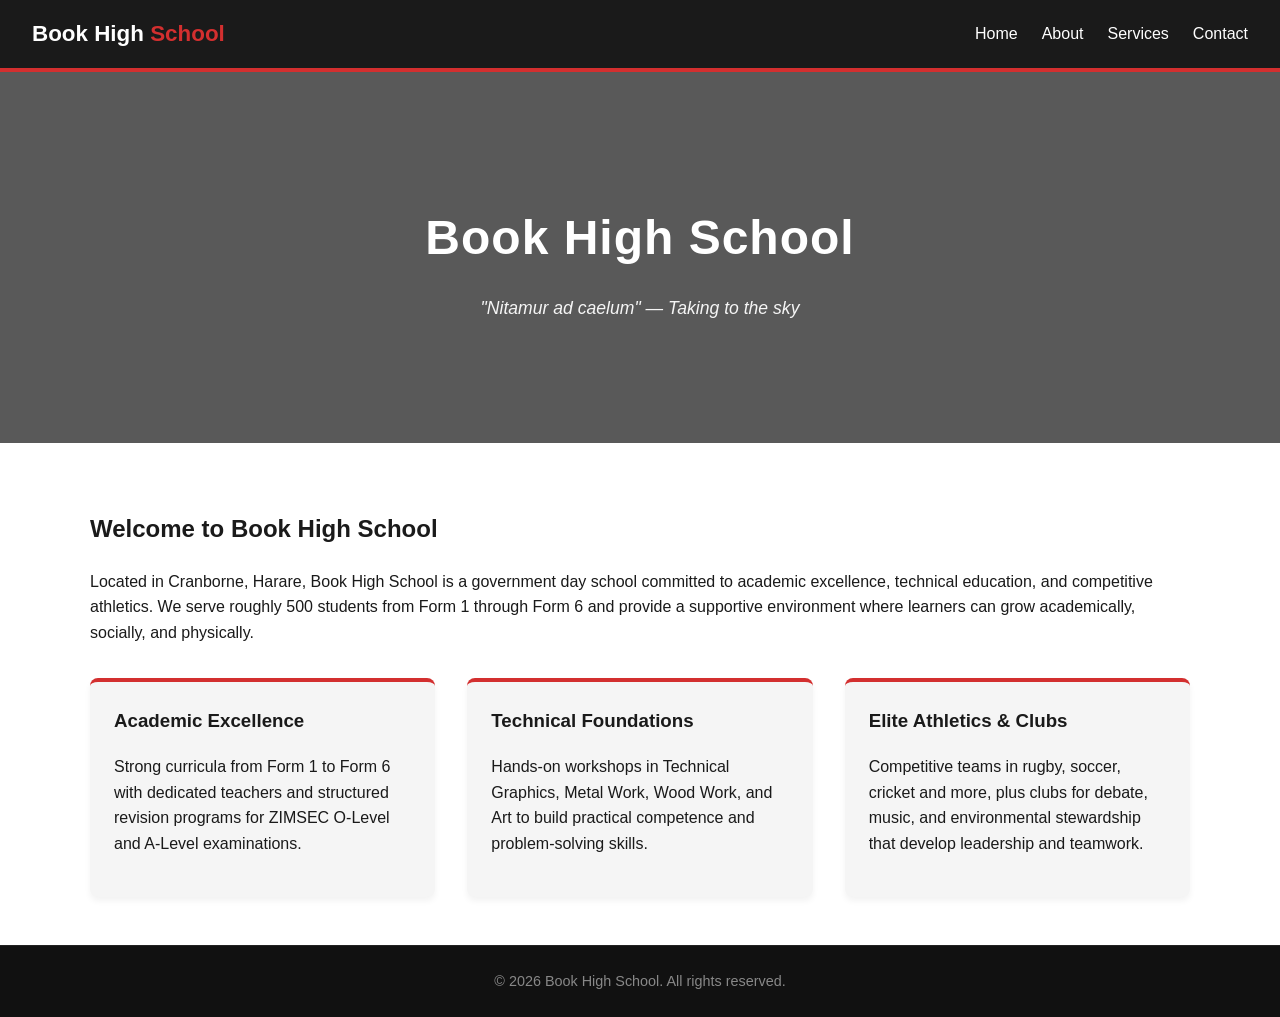
==== index.html @ d077cf70 "Fix the home page so the site renders correctly and the broken image/background issue is resolved" ====
<!DOCTYPE html>
<html lang="en">
<head>
    <meta charset="UTF-8">
    <meta name="viewport" content="width=device-width, initial-scale=1.0">
    <title>Book High School | Home</title>
    <style>
        /* Color Palette & Base Styles */
        :root {
            --red: #D32F2F;
            --black: #1A1A1A;
            --white: #FFFFFF;
            --light-gray: #F5F5F5;
        }

        body {
            font-family: 'Segoe UI', Tahoma, Geneva, Verdana, sans-serif;
            margin: 0;
            padding: 0;
            color: var(--black);
            background-color: var(--white);
            line-height: 1.6;
        }

        /* Navigation Bar */
        nav {
            background-color: var(--black);
            padding: 1rem 2rem;
            display: flex;
            justify-content: space-between;
            align-items: center;
            position: sticky;
            top: 0;
            z-index: 1000;
            border-bottom: 4px solid var(--red);
        }

        nav .logo {
            color: var(--white);
            font-size: 1.4rem;
            font-weight: bold;
        }

        nav .logo span {
            color: var(--red);
        }

        nav ul {
            list-style: none;
            margin: 0;
            padding: 0;
            display: flex;
            gap: 1.5rem;
        }

        nav ul li a {
            color: var(--white);
            text-decoration: none;
            font-weight: 500;
            transition: color 0.3s;
        }

        nav ul li a:hover {
            color: var(--red);
        }

        /* Hero / Welcome Banner */
        .hero {
            background: linear-gradient(rgba(0,0,0,0.65), rgba(0,0,0,0.65)), url('https://images.unsplash.com/photo-1524504388940-b1c1722653e1?auto=format&fit=crop&w=1800&q=80') no-repeat center center / cover;
            color: var(--white);
            text-align: center;
            padding: 6rem 2rem;
        }

        .hero h1 {
            font-size: 3rem;
            margin-bottom: 0.5rem;
            letter-spacing: 1px;
        }

        .hero .motto {
            font-style: italic;
            font-size: 1.1rem;
            color: var(--light-gray);
            margin-bottom: 1.5rem;
        }

        /* Main Section Container */
        .container {
            max-width: 1100px;
            margin: 0 auto;
            padding: 3rem 2rem;
        }

        /* Grid Layout for Quick Facts */
        .features-grid {
            display: grid;
            grid-template-columns: repeat(auto-fit, minmax(250px, 1fr));
            gap: 2rem;
            margin-top: 2rem;
        }

        .feature-card {
            background-color: var(--light-gray);
            padding: 1.5rem;
            border-radius: 8px;
            border-top: 4px solid var(--red);
            box-shadow: 0 4px 6px rgba(0,0,0,0.05);
        }

        .feature-card h3 {
            margin-top: 0;
            color: var(--black);
        }

        /* Responsive tweaks */
        @media (max-width: 600px) {
            .hero h1 { font-size: 2rem; }
            .hero { padding: 4rem 1rem; }
            nav { padding: 0.75rem 1rem; }
            nav ul { gap: 1rem; }
        }

        /* Footer */
        footer {
            text-align: center;
            background-color: #111;
            color: #888;
            padding: 1.5rem;
            font-size: 0.9rem;
            border-top: 1px solid #222;
        }
    </style>
</head>
<body>

    <!-- Navigation -->
    <nav aria-label="Main navigation">
        <div class="logo">Book High <span>School</span></div>
        <ul>
            <li><a href="index.html">Home</a></li>
            <li><a href="about.html">About</a></li>
            <li><a href="services.html">Services</a></li>
            <li><a href="contact.html">Contact</a></li>
        </ul>
    </nav>

    <!-- HOME SECTION CONTENT -->
    <main id="home">
        <header class="hero">
            <h1>Book High School</h1>
            <p class="motto">"Nitamur ad caelum" — Taking to the sky</p>
        </header>

        <section class="container" aria-labelledby="welcome-heading">
            <h2 id="welcome-heading">Welcome to Book High School</h2>
            <p>Located in Cranborne, Harare, Book High School is a government day school committed to academic excellence, technical education, and competitive athletics. We serve roughly 500 students from Form 1 through Form 6 and provide a supportive environment where learners can grow academically, socially, and physically.</p>

            <div class="features-grid" role="list">
                <article class="feature-card" role="listitem">
                    <h3>Academic Excellence</h3>
                    <p>Strong curricula from Form 1 to Form 6 with dedicated teachers and structured revision programs for ZIMSEC O-Level and A-Level examinations.</p>
                </article>

                <article class="feature-card" role="listitem">
                    <h3>Technical Foundations</h3>
                    <p>Hands-on workshops in Technical Graphics, Metal Work, Wood Work, and Art to build practical competence and problem-solving skills.</p>
                </article>

                <article class="feature-card" role="listitem">
                    <h3>Elite Athletics & Clubs</h3>
                    <p>Competitive teams in rugby, soccer, cricket and more, plus clubs for debate, music, and environmental stewardship that develop leadership and teamwork.</p>
                </article>
            </div>
        </section>
    </main>

    <footer>
        &copy; 2026 Book High School. All rights reserved.
    </footer>

</body>
</html>
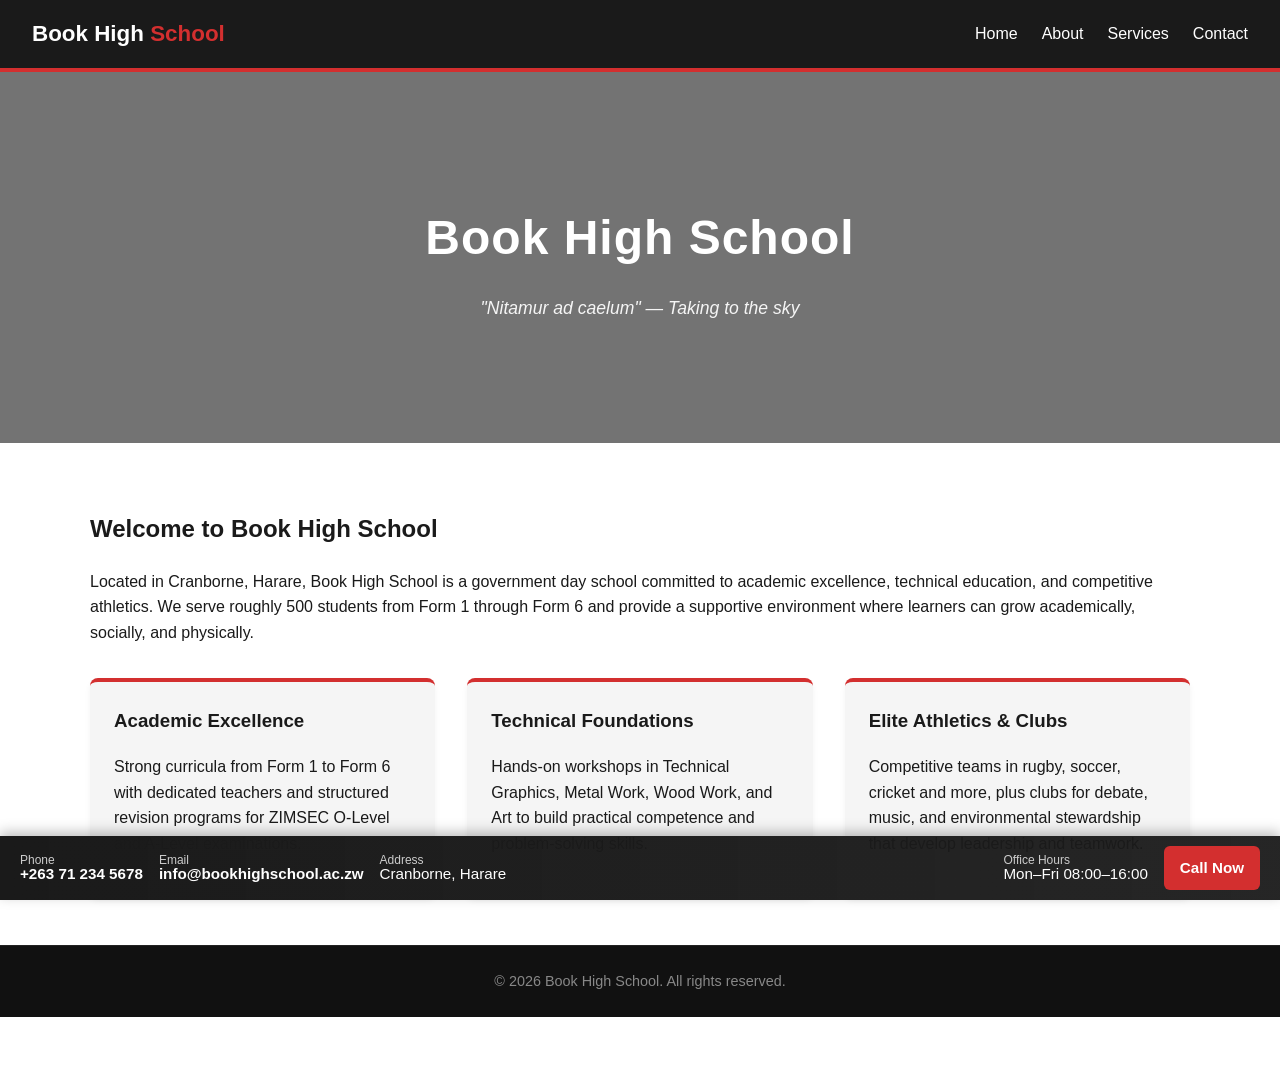
==== commit 6401c7ad: "Add fixed quick-contact bar (phone/email/address), change hero to a school-related image (local-firs" ====
--- a/index.html
+++ b/index.html
@@ -11,12 +11,13 @@
             --black: #1A1A1A;
             --white: #FFFFFF;
             --light-gray: #F5F5F5;
+            --contact-height: 64px;
         }
 
         body {
             font-family: 'Segoe UI', Tahoma, Geneva, Verdana, sans-serif;
             margin: 0;
-            padding: 0;
+            padding: 0 0 var(--contact-height); /* leave space for fixed contact bar */
             color: var(--black);
             background-color: var(--white);
             line-height: 1.6;
@@ -66,7 +67,10 @@
 
         /* Hero / Welcome Banner */
         .hero {
-            background: linear-gradient(rgba(0,0,0,0.65), rgba(0,0,0,0.65)), url('https://images.unsplash.com/photo-1524504388940-b1c1722653e1?auto=format&fit=crop&w=1800&q=80') no-repeat center center / cover;
+            /* Prefer a local school-related image at assets/hero-school.jpg (for offline use). If not present, a high-school-related Unsplash image is used. */
+            background: linear-gradient(rgba(0,0,0,0.55), rgba(0,0,0,0.55)), url('assets/hero-school.jpg') no-repeat center center / cover;
+            /* fallback: neutral high-school image from Unsplash */
+            background-image: linear-gradient(rgba(0,0,0,0.55), rgba(0,0,0,0.55)), url('https://images.unsplash.com/photo-1621312449992-7d6f6ca4b2b7?auto=format&fit=crop&w=1800&q=80');
             color: var(--white);
             text-align: center;
             padding: 6rem 2rem;
@@ -113,12 +117,73 @@
             color: var(--black);
         }
 
+        /* Contact Bar (quick info visible on every page) */
+        .contact-bar {
+            position: fixed;
+            left: 0;
+            right: 0;
+            bottom: 0;
+            height: var(--contact-height);
+            background: linear-gradient(90deg, var(--black), rgba(26,26,26,0.95));
+            color: var(--white);
+            display: flex;
+            align-items: center;
+            justify-content: space-between;
+            gap: 1rem;
+            padding: 0 1.25rem;
+            z-index: 1100;
+            box-shadow: 0 -4px 12px rgba(0,0,0,0.25);
+            font-size: 0.95rem;
+        }
+
+        .contact-left, .contact-right {
+            display: flex;
+            align-items: center;
+            gap: 1rem;
+        }
+
+        .contact-item {
+            display: flex;
+            flex-direction: column;
+            line-height: 1;
+        }
+
+        .contact-item .label {
+            font-size: 0.75rem;
+            color: #cccccc;
+        }
+
+        .contact-item a {
+            color: var(--white);
+            text-decoration: none;
+            font-weight: 600;
+        }
+
+        .contact-cta {
+            background: var(--red);
+            color: var(--white);
+            border: none;
+            padding: 0.6rem 1rem;
+            border-radius: 6px;
+            font-weight: 700;
+            cursor: pointer;
+            text-decoration: none;
+            display: inline-block;
+        }
+
         /* Responsive tweaks */
-        @media (max-width: 600px) {
-            .hero h1 { font-size: 2rem; }
-            .hero { padding: 4rem 1rem; }
+        @media (max-width: 800px) {
+            .hero h1 { font-size: 2.2rem; }
+            .hero { padding: 5rem 1.25rem; }
             nav { padding: 0.75rem 1rem; }
             nav ul { gap: 1rem; }
+            .contact-bar { padding: 0 0.75rem; font-size: 0.9rem; }
+        }
+
+        @media (max-width: 480px) {
+            .contact-bar { height: auto; flex-direction: column; align-items: stretch; padding: 0.5rem; gap: 0.5rem; }
+            .contact-left, .contact-right { width: 100%; justify-content: space-between; }
+            body { padding-bottom: calc(var(--contact-height) + 20px); }
         }
 
         /* Footer */
@@ -147,7 +212,7 @@
 
     <!-- HOME SECTION CONTENT -->
     <main id="home">
-        <header class="hero">
+        <header class="hero" role="banner" aria-label="School hero">
             <h1>Book High School</h1>
             <p class="motto">"Nitamur ad caelum" — Taking to the sky</p>
         </header>
@@ -179,5 +244,35 @@
         &copy; 2026 Book High School. All rights reserved.
     </footer>
 
+    <!-- Quick contact bar visible on every page -->
+    <div class="contact-bar" role="contentinfo" aria-label="Quick contact information">
+        <div class="contact-left">
+            <div class="contact-item">
+                <span class="label">Phone</span>
+                <!-- Replace the numbers below with your real contact numbers -->
+                <a href="tel:+263712345678">+263 71 234 5678</a>
+            </div>
+
+            <div class="contact-item">
+                <span class="label">Email</span>
+                <a href="mailto:info@bookhighschool.ac.zw">info@bookhighschool.ac.zw</a>
+            </div>
+
+            <div class="contact-item">
+                <span class="label">Address</span>
+                <span>Cranborne, Harare</span>
+            </div>
+        </div>
+
+        <div class="contact-right">
+            <div class="contact-item">
+                <span class="label">Office Hours</span>
+                <span>Mon–Fri 08:00–16:00</span>
+            </div>
+
+            <a class="contact-cta" href="tel:+263712345678">Call Now</a>
+        </div>
+    </div>
+
 </body>
 </html>
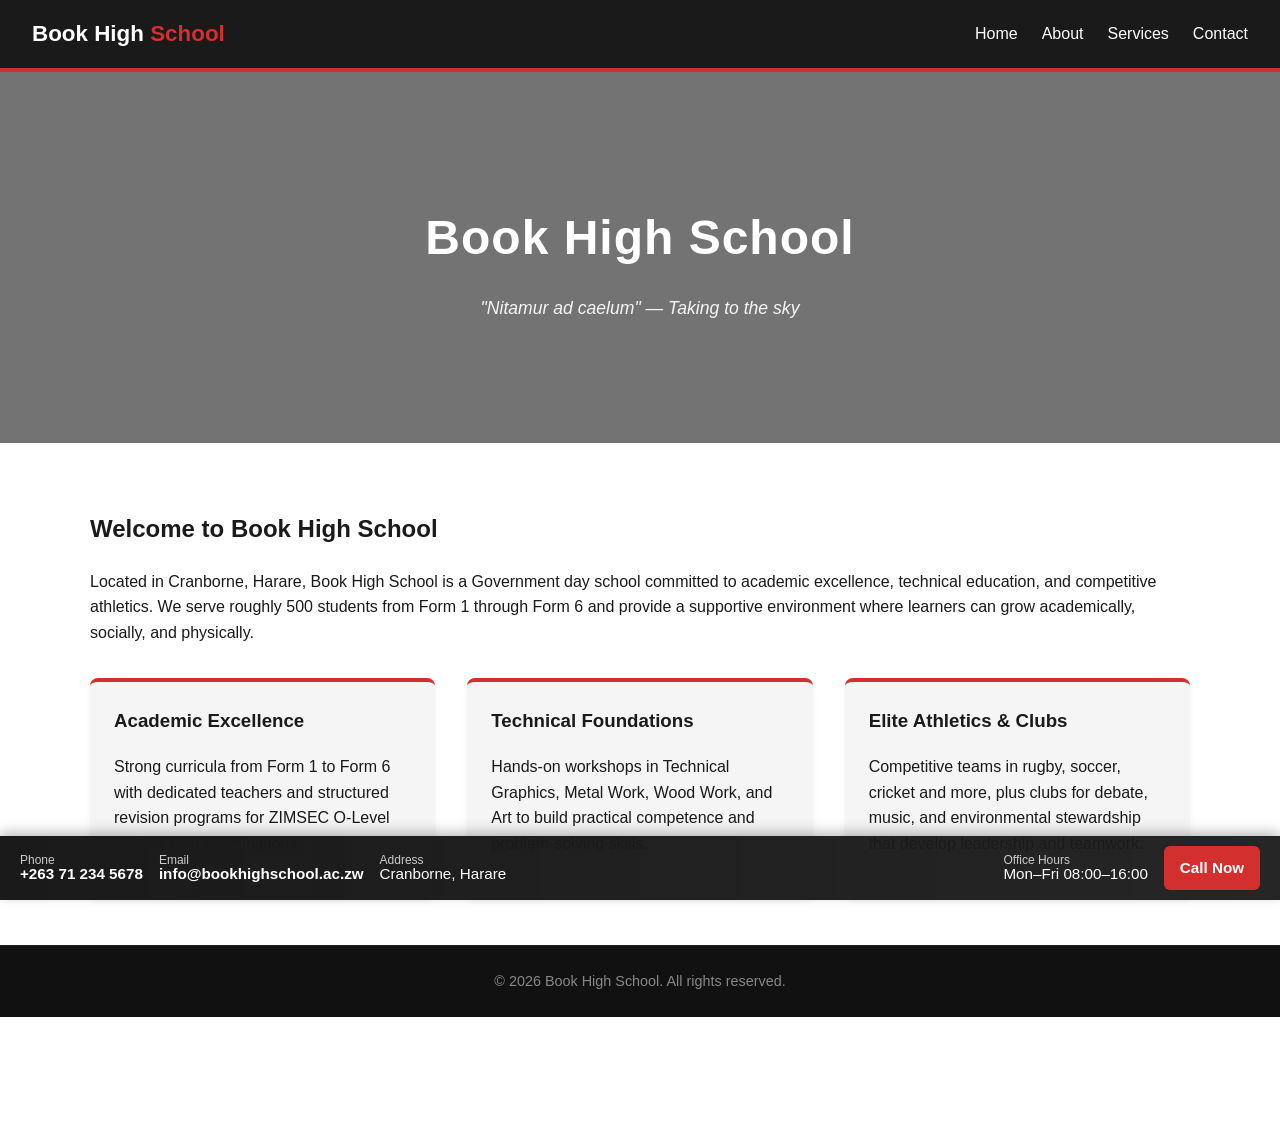
==== commit 0492d9d7: "Use shared css/styles.css and normalize About link casing; add quick contact bar to index" ====
--- a/index.html
+++ b/index.html
@@ -4,198 +4,7 @@
     <meta charset="UTF-8">
     <meta name="viewport" content="width=device-width, initial-scale=1.0">
     <title>Book High School | Home</title>
-    <style>
-        /* Color Palette & Base Styles */
-        :root {
-            --red: #D32F2F;
-            --black: #1A1A1A;
-            --white: #FFFFFF;
-            --light-gray: #F5F5F5;
-            --contact-height: 64px;
-        }
-
-        body {
-            font-family: 'Segoe UI', Tahoma, Geneva, Verdana, sans-serif;
-            margin: 0;
-            padding: 0 0 var(--contact-height); /* leave space for fixed contact bar */
-            color: var(--black);
-            background-color: var(--white);
-            line-height: 1.6;
-        }
-
-        /* Navigation Bar */
-        nav {
-            background-color: var(--black);
-            padding: 1rem 2rem;
-            display: flex;
-            justify-content: space-between;
-            align-items: center;
-            position: sticky;
-            top: 0;
-            z-index: 1000;
-            border-bottom: 4px solid var(--red);
-        }
-
-        nav .logo {
-            color: var(--white);
-            font-size: 1.4rem;
-            font-weight: bold;
-        }
-
-        nav .logo span {
-            color: var(--red);
-        }
-
-        nav ul {
-            list-style: none;
-            margin: 0;
-            padding: 0;
-            display: flex;
-            gap: 1.5rem;
-        }
-
-        nav ul li a {
-            color: var(--white);
-            text-decoration: none;
-            font-weight: 500;
-            transition: color 0.3s;
-        }
-
-        nav ul li a:hover {
-            color: var(--red);
-        }
-
-        /* Hero / Welcome Banner */
-        .hero {
-            /* Prefer a local school-related image at assets/hero-school.jpg (for offline use). If not present, a high-school-related Unsplash image is used. */
-            background: linear-gradient(rgba(0,0,0,0.55), rgba(0,0,0,0.55)), url('assets/hero-school.jpg') no-repeat center center / cover;
-            /* fallback: neutral high-school image from Unsplash */
-            background-image: linear-gradient(rgba(0,0,0,0.55), rgba(0,0,0,0.55)), url('https://images.unsplash.com/photo-1621312449992-7d6f6ca4b2b7?auto=format&fit=crop&w=1800&q=80');
-            color: var(--white);
-            text-align: center;
-            padding: 6rem 2rem;
-        }
-
-        .hero h1 {
-            font-size: 3rem;
-            margin-bottom: 0.5rem;
-            letter-spacing: 1px;
-        }
-
-        .hero .motto {
-            font-style: italic;
-            font-size: 1.1rem;
-            color: var(--light-gray);
-            margin-bottom: 1.5rem;
-        }
-
-        /* Main Section Container */
-        .container {
-            max-width: 1100px;
-            margin: 0 auto;
-            padding: 3rem 2rem;
-        }
-
-        /* Grid Layout for Quick Facts */
-        .features-grid {
-            display: grid;
-            grid-template-columns: repeat(auto-fit, minmax(250px, 1fr));
-            gap: 2rem;
-            margin-top: 2rem;
-        }
-
-        .feature-card {
-            background-color: var(--light-gray);
-            padding: 1.5rem;
-            border-radius: 8px;
-            border-top: 4px solid var(--red);
-            box-shadow: 0 4px 6px rgba(0,0,0,0.05);
-        }
-
-        .feature-card h3 {
-            margin-top: 0;
-            color: var(--black);
-        }
-
-        /* Contact Bar (quick info visible on every page) */
-        .contact-bar {
-            position: fixed;
-            left: 0;
-            right: 0;
-            bottom: 0;
-            height: var(--contact-height);
-            background: linear-gradient(90deg, var(--black), rgba(26,26,26,0.95));
-            color: var(--white);
-            display: flex;
-            align-items: center;
-            justify-content: space-between;
-            gap: 1rem;
-            padding: 0 1.25rem;
-            z-index: 1100;
-            box-shadow: 0 -4px 12px rgba(0,0,0,0.25);
-            font-size: 0.95rem;
-        }
-
-        .contact-left, .contact-right {
-            display: flex;
-            align-items: center;
-            gap: 1rem;
-        }
-
-        .contact-item {
-            display: flex;
-            flex-direction: column;
-            line-height: 1;
-        }
-
-        .contact-item .label {
-            font-size: 0.75rem;
-            color: #cccccc;
-        }
-
-        .contact-item a {
-            color: var(--white);
-            text-decoration: none;
-            font-weight: 600;
-        }
-
-        .contact-cta {
-            background: var(--red);
-            color: var(--white);
-            border: none;
-            padding: 0.6rem 1rem;
-            border-radius: 6px;
-            font-weight: 700;
-            cursor: pointer;
-            text-decoration: none;
-            display: inline-block;
-        }
-
-        /* Responsive tweaks */
-        @media (max-width: 800px) {
-            .hero h1 { font-size: 2.2rem; }
-            .hero { padding: 5rem 1.25rem; }
-            nav { padding: 0.75rem 1rem; }
-            nav ul { gap: 1rem; }
-            .contact-bar { padding: 0 0.75rem; font-size: 0.9rem; }
-        }
-
-        @media (max-width: 480px) {
-            .contact-bar { height: auto; flex-direction: column; align-items: stretch; padding: 0.5rem; gap: 0.5rem; }
-            .contact-left, .contact-right { width: 100%; justify-content: space-between; }
-            body { padding-bottom: calc(var(--contact-height) + 20px); }
-        }
-
-        /* Footer */
-        footer {
-            text-align: center;
-            background-color: #111;
-            color: #888;
-            padding: 1.5rem;
-            font-size: 0.9rem;
-            border-top: 1px solid #222;
-        }
-    </style>
+    <link rel="stylesheet" href="css/styles.css">
 </head>
 <body>
 
@@ -204,7 +13,7 @@
         <div class="logo">Book High <span>School</span></div>
         <ul>
             <li><a href="index.html">Home</a></li>
-            <li><a href="about.html">About</a></li>
+            <li><a href="About.html">About</a></li>
             <li><a href="services.html">Services</a></li>
             <li><a href="contact.html">Contact</a></li>
         </ul>
@@ -212,14 +21,14 @@
 
     <!-- HOME SECTION CONTENT -->
     <main id="home">
-        <header class="hero" role="banner" aria-label="School hero">
+        <header class="hero">
             <h1>Book High School</h1>
             <p class="motto">"Nitamur ad caelum" — Taking to the sky</p>
         </header>
 
         <section class="container" aria-labelledby="welcome-heading">
             <h2 id="welcome-heading">Welcome to Book High School</h2>
-            <p>Located in Cranborne, Harare, Book High School is a government day school committed to academic excellence, technical education, and competitive athletics. We serve roughly 500 students from Form 1 through Form 6 and provide a supportive environment where learners can grow academically, socially, and physically.</p>
+            <p>Located in Cranborne, Harare, Book High School is a Government day school committed to academic excellence, technical education, and competitive athletics. We serve roughly 500 students from Form 1 through Form 6 and provide a supportive environment where learners can grow academically, socially, and physically.</p>
 
             <div class="features-grid" role="list">
                 <article class="feature-card" role="listitem">
@@ -249,7 +58,6 @@
         <div class="contact-left">
             <div class="contact-item">
                 <span class="label">Phone</span>
-                <!-- Replace the numbers below with your real contact numbers -->
                 <a href="tel:+263712345678">+263 71 234 5678</a>
             </div>
 
--- a/css/styles.css
+++ b/css/styles.css
@@ -0,0 +1,115 @@
+/* Global design tokens */
+:root {
+  --red: #D32F2F;
+  --black: #1A1A1A;
+  --white: #FFFFFF;
+  --light-gray: #F5F5F5;
+  --contact-height: 64px;
+}
+
+/* Base */
+html, body {
+  margin: 0;
+  padding: 0 0 var(--contact-height);
+  font-family: 'Segoe UI', Tahoma, Geneva, Verdana, sans-serif;
+  color: var(--black);
+  background-color: var(--white);
+  line-height: 1.6;
+}
+
+/* Navigation */
+nav {
+  background-color: var(--black);
+  padding: 1rem 2rem;
+  display: flex;
+  justify-content: space-between;
+  align-items: center;
+  position: sticky;
+  top: 0;
+  z-index: 1000;
+  border-bottom: 4px solid var(--red);
+}
+nav .logo { color: var(--white); font-size: 1.4rem; font-weight: bold; }
+nav .logo span { color: var(--red); }
+nav ul { list-style: none; margin: 0; padding: 0; display: flex; gap: 1.5rem; }
+nav ul li a { color: var(--white); text-decoration: none; font-weight: 500; transition: color 0.3s; }
+nav ul li a:hover { color: var(--red); }
+
+/* Hero / Welcome Banner */
+/* Prefer a local image at assets/hero-school.svg (SVG) or assets/hero-school.jpg; fallback to Unsplash */
+.hero {
+  background: linear-gradient(rgba(0,0,0,0.55), rgba(0,0,0,0.55)), url('assets/hero-school.svg') no-repeat center center / cover;
+  background-image: linear-gradient(rgba(0,0,0,0.55), rgba(0,0,0,0.55)), url('https://images.unsplash.com/photo-1621312449992-7d6f6ca4b2b7?auto=format&fit=crop&w=1800&q=80');
+  color: var(--white);
+  text-align: center;
+  padding: 6rem 2rem;
+}
+.hero h1 { font-size: 3rem; margin-bottom: 0.5rem; letter-spacing: 1px; }
+.hero .motto { font-style: italic; font-size: 1.1rem; color: var(--light-gray); margin-bottom: 1.5rem; }
+
+/* Main container */
+.container { max-width: 1100px; margin: 0 auto; padding: 3rem 2rem; }
+
+/* Features grid */
+.features-grid {
+  display: grid;
+  grid-template-columns: repeat(auto-fit, minmax(250px, 1fr));
+  gap: 2rem;
+  margin-top: 2rem;
+}
+.feature-card {
+  background-color: var(--light-gray);
+  padding: 1.5rem;
+  border-radius: 8px;
+  border-top: 4px solid var(--red);
+  box-shadow: 0 4px 6px rgba(0,0,0,0.05);
+}
+.feature-card h3 { margin-top: 0; color: var(--black); }
+
+/* Contact Bar */
+.contact-bar {
+  position: fixed;
+  left: 0;
+  right: 0;
+  bottom: 0;
+  height: var(--contact-height);
+  background: linear-gradient(90deg, var(--black), rgba(26,26,26,0.95));
+  color: var(--white);
+  display: flex;
+  align-items: center;
+  justify-content: space-between;
+  gap: 1rem;
+  padding: 0 1.25rem;
+  z-index: 1100;
+  box-shadow: 0 -4px 12px rgba(0,0,0,0.25);
+  font-size: 0.95rem;
+}
+.contact-left, .contact-right { display:flex; align-items:center; gap:1rem; }
+.contact-item { display:flex; flex-direction:column; line-height:1; }
+.contact-item .label { font-size:0.75rem; color:#cccccc; }
+.contact-item a { color:var(--white); text-decoration:none; font-weight:600; }
+.contact-cta { background: var(--red); color: var(--white); padding:0.6rem 1rem; border-radius:6px; font-weight:700; text-decoration:none; }
+
+/* Footer */
+footer {
+  text-align: center;
+  background-color: #111;
+  color: #888;
+  padding: 1.5rem;
+  font-size: 0.9rem;
+  border-top: 1px solid #222;
+}
+
+/* Responsive tweaks */
+@media (max-width: 800px) {
+  .hero h1 { font-size: 2.2rem; }
+  .hero { padding: 5rem 1.25rem; }
+  nav { padding: 0.75rem 1rem; }
+  nav ul { gap: 1rem; }
+  .contact-bar { padding: 0 0.75rem; font-size:0.9rem; }
+}
+@media (max-width: 480px) {
+  .contact-bar { height:auto; flex-direction:column; align-items:stretch; padding:0.5rem; gap:0.5rem; }
+  .contact-left, .contact-right { width:100%; justify-content:space-between; }
+  body { padding-bottom: calc(var(--contact-height) + 20px); }
+}
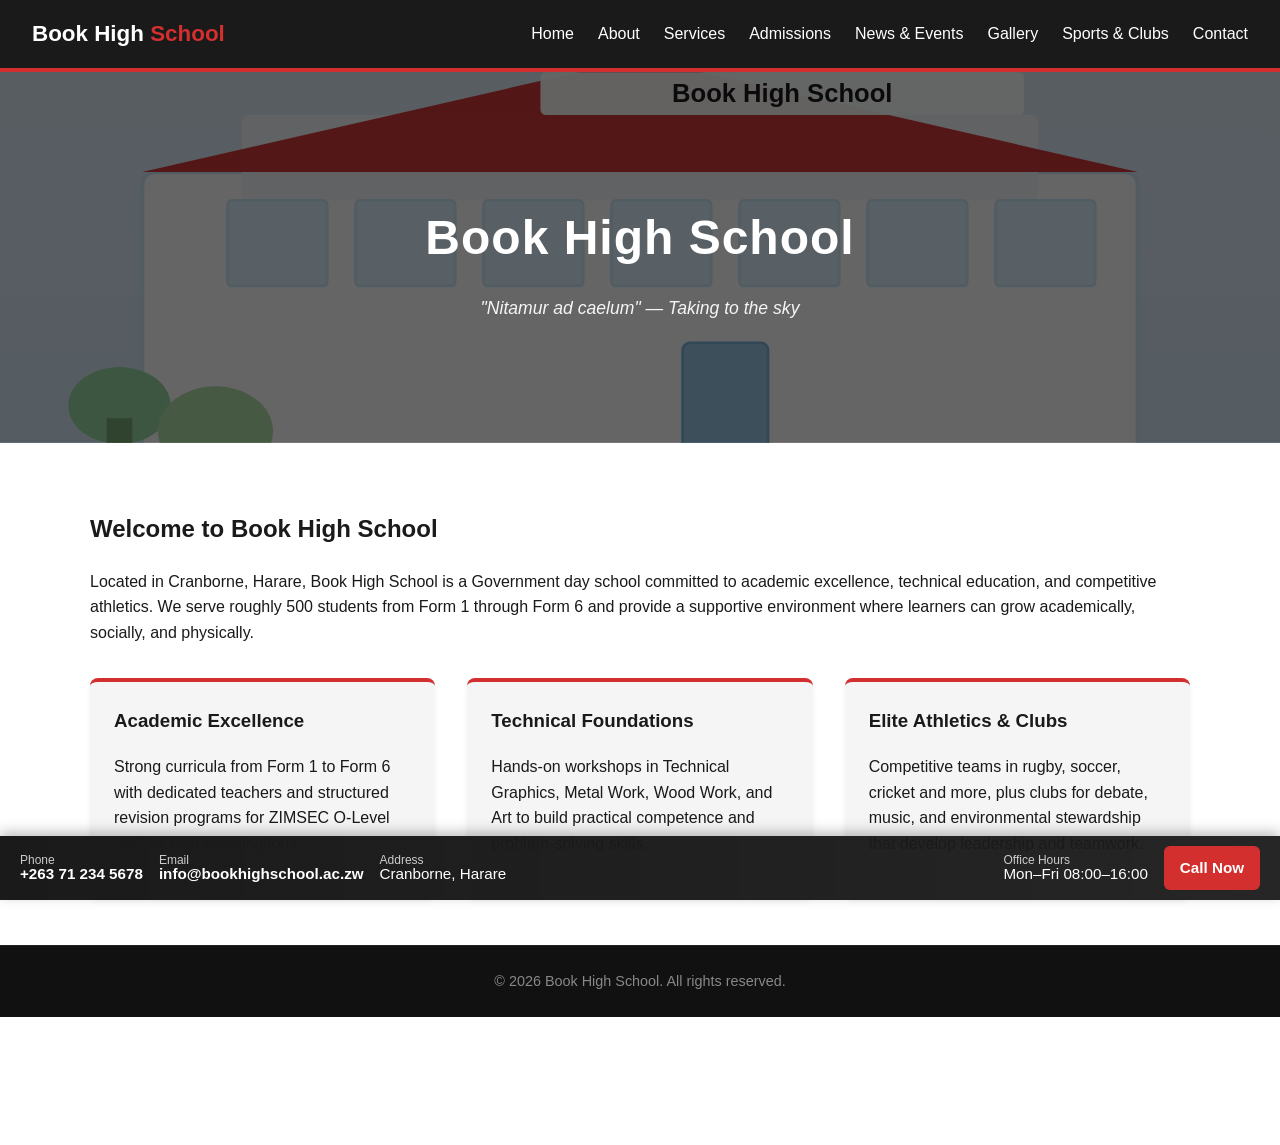
==== commit 4d46afe1: "Add News & Events / Sports / Gallery links to navbar; use gallery image for homepage hero" ====
--- a/index.html
+++ b/index.html
@@ -15,13 +15,17 @@
             <li><a href="index.html">Home</a></li>
             <li><a href="About.html">About</a></li>
             <li><a href="services.html">Services</a></li>
+            <li><a href="admissions.html">Admissions</a></li>
+            <li><a href="News and Events.html">News &amp; Events</a></li>
+            <li><a href="Gallery.html">Gallery</a></li>
+            <li><a href="Sports and Clubs.html">Sports &amp; Clubs</a></li>
             <li><a href="contact.html">Contact</a></li>
         </ul>
     </nav>
 
     <!-- HOME SECTION CONTENT -->
     <main id="home">
-        <header class="hero">
+        <header class="hero" id="homepage-hero">
             <h1>Book High School</h1>
             <p class="motto">"Nitamur ad caelum" — Taking to the sky</p>
         </header>
@@ -82,5 +86,49 @@
         </div>
     </div>
 
+
+<!-- Hero image picker script -->
+<script>
+  (function() {
+    const hero = document.getElementById('homepage-hero') || document.querySelector('.hero');
+    if (!hero) return;
+
+    const candidates = [
+      'assets/gallery/hero-1.jpg',
+      'assets/gallery/hero1.jpg',
+      'assets/gallery/photo1.jpg',
+      'assets/hero-school.jpg',
+      'assets/hero-school.svg',
+      'https://images.unsplash.com/photo-1621312449992-7d6f6ca4b2b7?auto=format&fit=crop&w=1800&q=80'
+    ];
+
+    function imageExists(url) {
+      return new Promise(resolve => {
+        const img = new Image();
+        img.onload = () => resolve(true);
+        img.onerror = () => resolve(false);
+        img.src = url + (url.indexOf('?') === -1 ? '?_v=' + Date.now() : '&_v=' + Date.now());
+      });
+    }
+
+    (async function pickHero() {
+      for (const p of candidates) {
+        try {
+          // eslint-disable-next-line no-await-in-loop
+          if (await imageExists(p)) {
+            hero.style.backgroundImage = `linear-gradient(rgba(0,0,0,0.55), rgba(0,0,0,0.55)), url("${p}")`;
+            hero.style.backgroundSize = 'cover';
+            hero.style.backgroundPosition = 'center';
+            return;
+          }
+        } catch (e) {
+          // ignore and try next
+        }
+      }
+      // no image found — leave existing CSS background
+    })();
+  })();
+</script>
+
 </body>
 </html>
--- a/css/styles.css
+++ b/css/styles.css
@@ -38,11 +38,13 @@
 /* Hero / Welcome Banner */
 /* Prefer a local image at assets/hero-school.svg (SVG) or assets/hero-school.jpg; fallback to Unsplash */
 .hero {
+  /* overlay + fallback image (original SVG or Unsplash) — script will override if it finds a gallery image */
   background: linear-gradient(rgba(0,0,0,0.55), rgba(0,0,0,0.55)), url('assets/hero-school.svg') no-repeat center center / cover;
-  background-image: linear-gradient(rgba(0,0,0,0.55), rgba(0,0,0,0.55)), url('https://images.unsplash.com/photo-1621312449992-7d6f6ca4b2b7?auto=format&fit=crop&w=1800&q=80');
   color: var(--white);
   text-align: center;
   padding: 6rem 2rem;
+  background-size: cover;
+  background-position: center;
 }
 .hero h1 { font-size: 3rem; margin-bottom: 0.5rem; letter-spacing: 1px; }
 .hero .motto { font-style: italic; font-size: 1.1rem; color: var(--light-gray); margin-bottom: 1.5rem; }
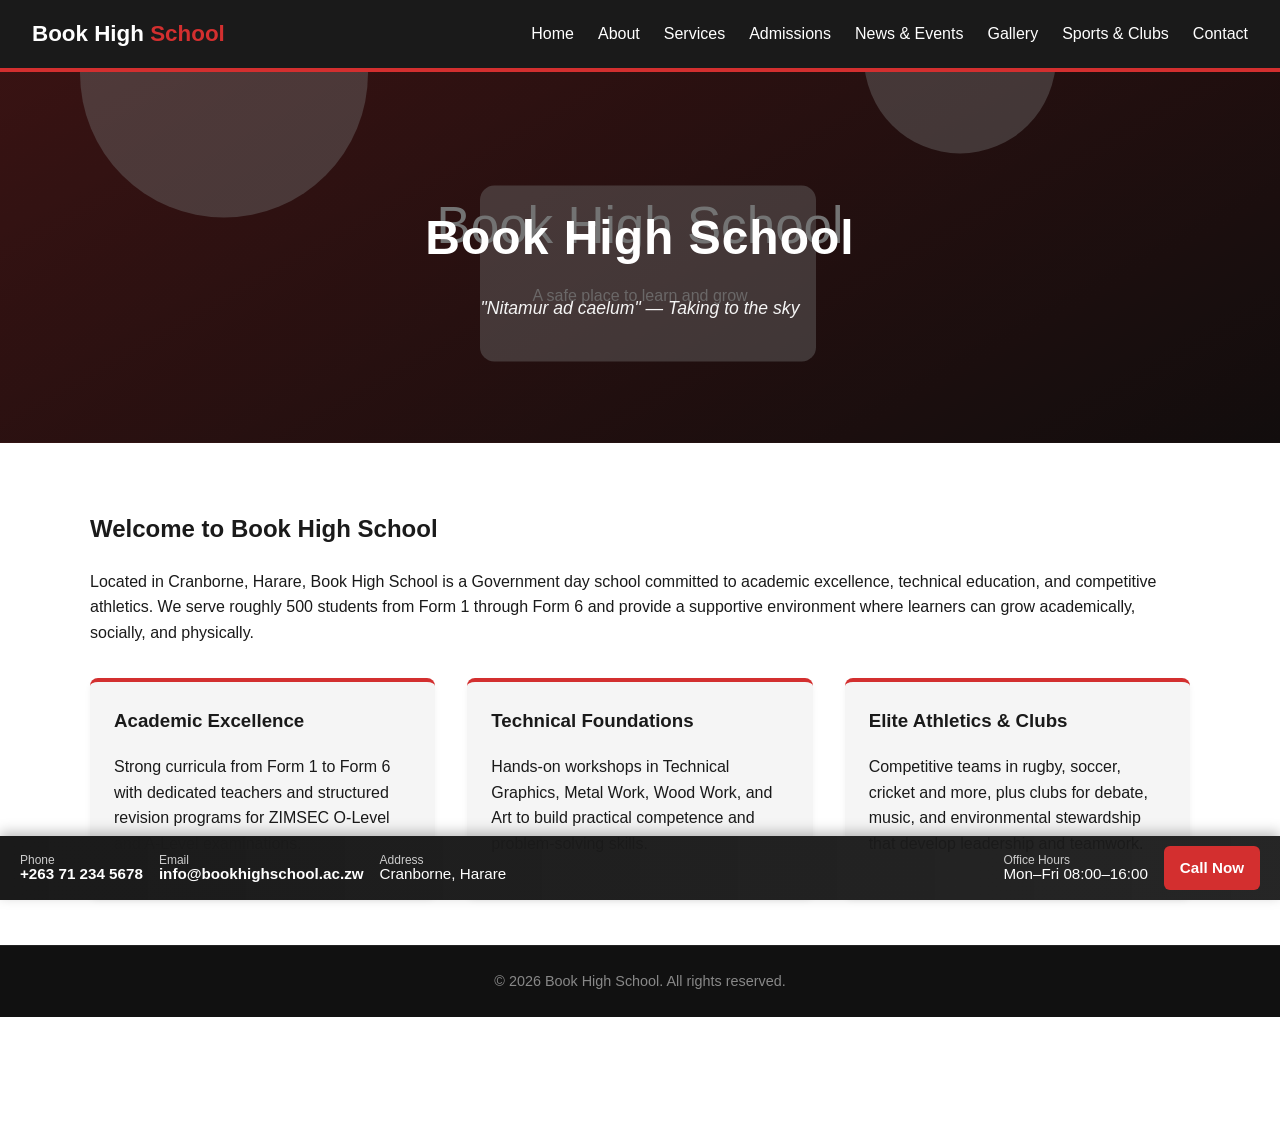
==== commit 5504f609: "Add shared header, placeholder hero image, update pages to load header, and QA notes" ====
--- a/index.html
+++ b/index.html
@@ -5,23 +5,25 @@
     <meta name="viewport" content="width=device-width, initial-scale=1.0">
     <title>Book High School | Home</title>
     <link rel="stylesheet" href="css/styles.css">
+    <!-- Preload the hero placeholder image (will be overridden if a real gallery image exists) -->
+    <link rel="preload" as="image" href="assets/gallery/hero-1.svg">
 </head>
 <body>
 
     <!-- Navigation -->
-    <nav aria-label="Main navigation">
-        <div class="logo">Book High <span>School</span></div>
-        <ul>
-            <li><a href="index.html">Home</a></li>
-            <li><a href="About.html">About</a></li>
-            <li><a href="services.html">Services</a></li>
-            <li><a href="admissions.html">Admissions</a></li>
-            <li><a href="News and Events.html">News &amp; Events</a></li>
-            <li><a href="Gallery.html">Gallery</a></li>
-            <li><a href="Sports and Clubs.html">Sports &amp; Clubs</a></li>
-            <li><a href="contact.html">Contact</a></li>
-        </ul>
-    </nav>
+    <div id="site-header" aria-hidden="false"></div>
+    <script>
+      (async function(){
+        const placeholder = document.getElementById('site-header');
+        if(!placeholder) return;
+        try{
+          const res = await fetch('header.html', {cache: 'no-store'});
+          if(res.ok){
+            placeholder.innerHTML = await res.text();
+          }
+        }catch(e){ /* ignore */ }
+      })();
+    </script>
 
     <!-- HOME SECTION CONTENT -->
     <main id="home">
@@ -94,10 +96,12 @@
     if (!hero) return;
 
     const candidates = [
+      'assets/gallery/hero-1.webp',
       'assets/gallery/hero-1.jpg',
       'assets/gallery/hero1.jpg',
       'assets/gallery/photo1.jpg',
       'assets/hero-school.jpg',
+      'assets/gallery/hero-1.svg',
       'assets/hero-school.svg',
       'https://images.unsplash.com/photo-1621312449992-7d6f6ca4b2b7?auto=format&fit=crop&w=1800&q=80'
     ];
@@ -114,7 +118,6 @@
     (async function pickHero() {
       for (const p of candidates) {
         try {
-          // eslint-disable-next-line no-await-in-loop
           if (await imageExists(p)) {
             hero.style.backgroundImage = `linear-gradient(rgba(0,0,0,0.55), rgba(0,0,0,0.55)), url("${p}")`;
             hero.style.backgroundSize = 'cover';
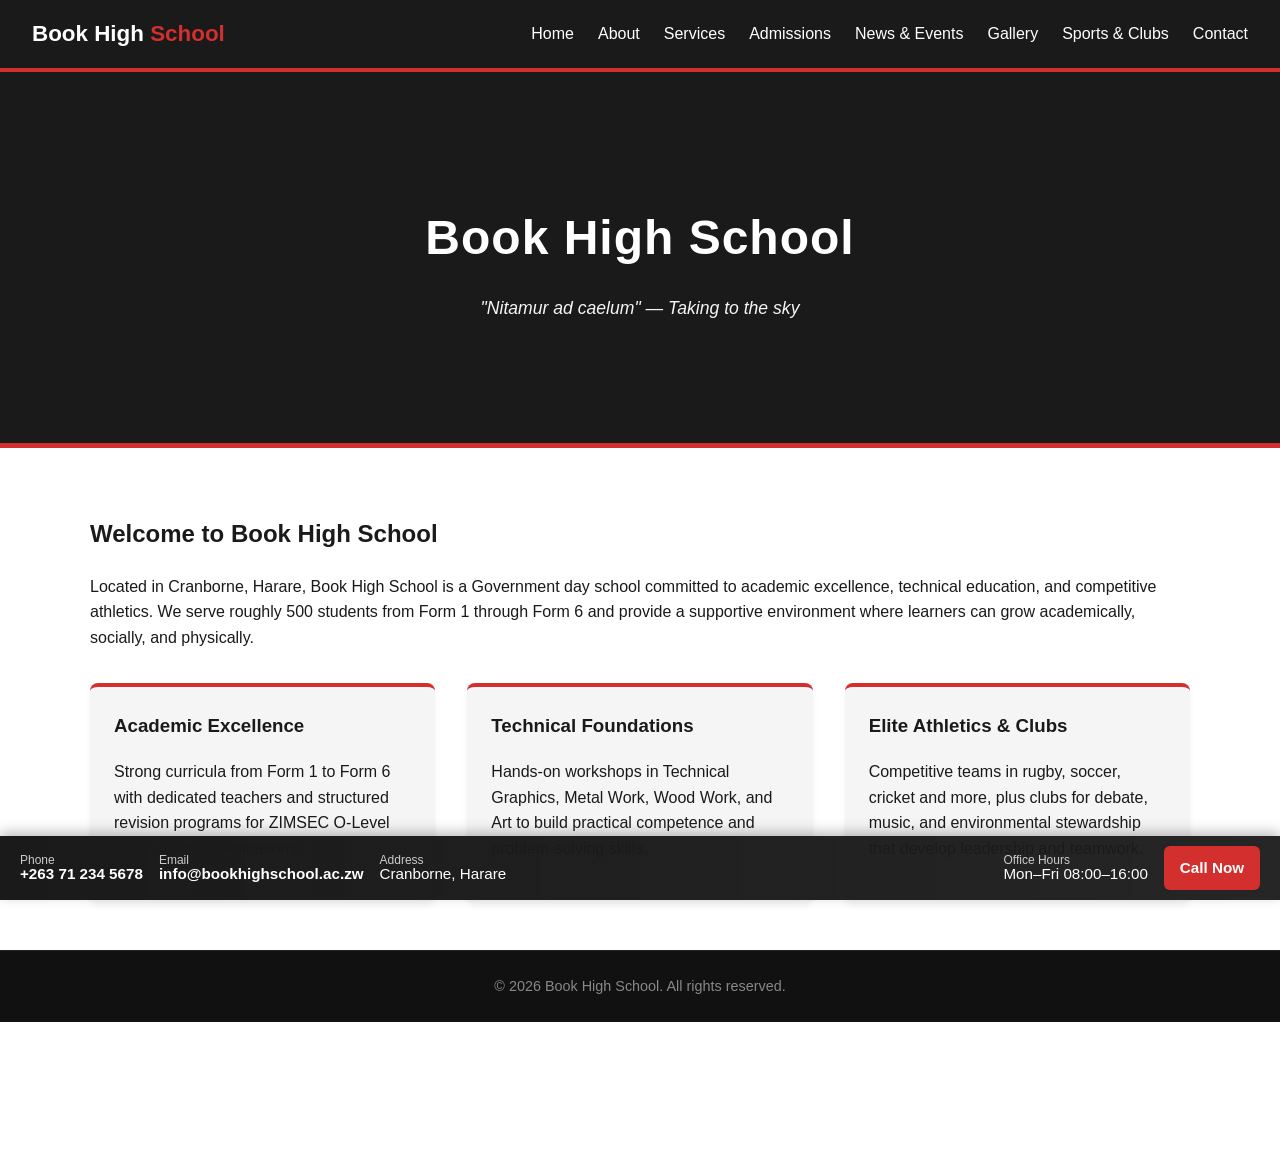
==== commit 9eb274e1: "Keep hero simple (solid dark background), remove hero-image script and preload; ensure shared header" ====
--- a/index.html
+++ b/index.html
@@ -5,12 +5,10 @@
     <meta name="viewport" content="width=device-width, initial-scale=1.0">
     <title>Book High School | Home</title>
     <link rel="stylesheet" href="css/styles.css">
-    <!-- Preload the hero placeholder image (will be overridden if a real gallery image exists) -->
-    <link rel="preload" as="image" href="assets/gallery/hero-1.svg">
 </head>
 <body>
 
-    <!-- Navigation -->
+    <!-- Navigation (loaded from shared header.html) -->
     <div id="site-header" aria-hidden="false"></div>
     <script>
       (async function(){
@@ -88,50 +86,5 @@
         </div>
     </div>
 
-
-<!-- Hero image picker script -->
-<script>
-  (function() {
-    const hero = document.getElementById('homepage-hero') || document.querySelector('.hero');
-    if (!hero) return;
-
-    const candidates = [
-      'assets/gallery/hero-1.webp',
-      'assets/gallery/hero-1.jpg',
-      'assets/gallery/hero1.jpg',
-      'assets/gallery/photo1.jpg',
-      'assets/hero-school.jpg',
-      'assets/gallery/hero-1.svg',
-      'assets/hero-school.svg',
-      'https://images.unsplash.com/photo-1621312449992-7d6f6ca4b2b7?auto=format&fit=crop&w=1800&q=80'
-    ];
-
-    function imageExists(url) {
-      return new Promise(resolve => {
-        const img = new Image();
-        img.onload = () => resolve(true);
-        img.onerror = () => resolve(false);
-        img.src = url + (url.indexOf('?') === -1 ? '?_v=' + Date.now() : '&_v=' + Date.now());
-      });
-    }
-
-    (async function pickHero() {
-      for (const p of candidates) {
-        try {
-          if (await imageExists(p)) {
-            hero.style.backgroundImage = `linear-gradient(rgba(0,0,0,0.55), rgba(0,0,0,0.55)), url("${p}")`;
-            hero.style.backgroundSize = 'cover';
-            hero.style.backgroundPosition = 'center';
-            return;
-          }
-        } catch (e) {
-          // ignore and try next
-        }
-      }
-      // no image found — leave existing CSS background
-    })();
-  })();
-</script>
-
 </body>
 </html>
--- a/css/styles.css
+++ b/css/styles.css
@@ -36,15 +36,13 @@
 nav ul li a:hover { color: var(--red); }
 
 /* Hero / Welcome Banner */
-/* Prefer a local image at assets/hero-school.svg (SVG) or assets/hero-school.jpg; fallback to Unsplash */
+/* Use a simple dark background so visitors see the school name clearly; images are available from the Gallery page */
 .hero {
-  /* overlay + fallback image (original SVG or Unsplash) — script will override if it finds a gallery image */
-  background: linear-gradient(rgba(0,0,0,0.55), rgba(0,0,0,0.55)), url('assets/hero-school.svg') no-repeat center center / cover;
+  background-color: var(--black);
   color: var(--white);
   text-align: center;
   padding: 6rem 2rem;
-  background-size: cover;
-  background-position: center;
+  border-bottom: 5px solid var(--red);
 }
 .hero h1 { font-size: 3rem; margin-bottom: 0.5rem; letter-spacing: 1px; }
 .hero .motto { font-style: italic; font-size: 1.1rem; color: var(--light-gray); margin-bottom: 1.5rem; }
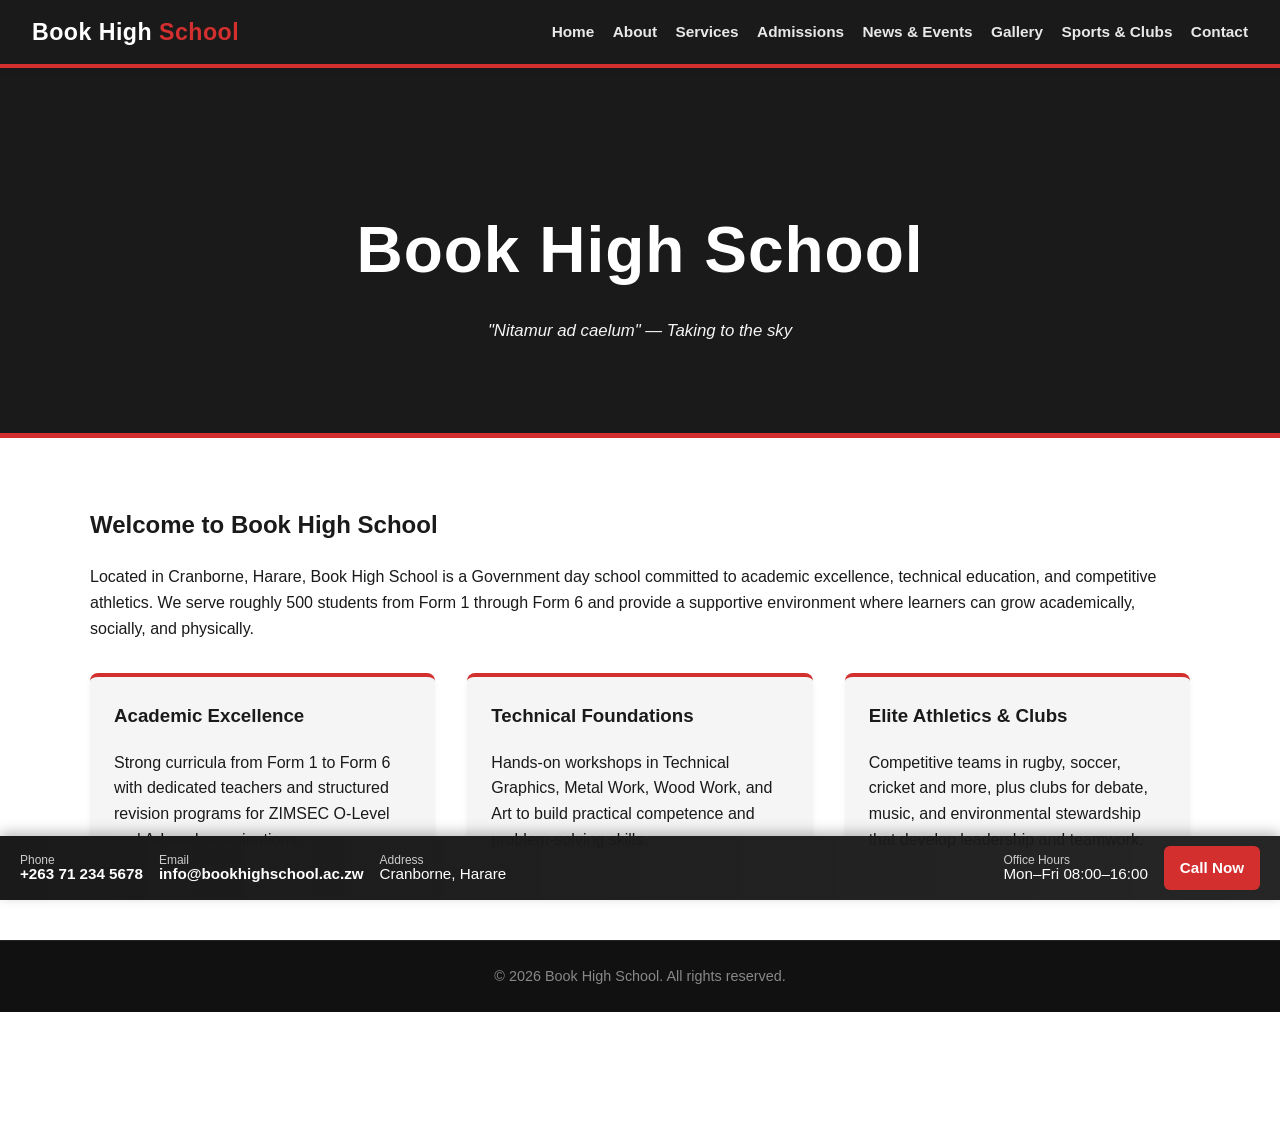
==== commit e95664fe: "Tighten nav styling and keep homepage hero minimal and responsive; no background image" ====
--- a/index.html
+++ b/index.html
@@ -8,7 +8,6 @@
 </head>
 <body>
 
-    <!-- Navigation (loaded from shared header.html) -->
     <div id="site-header" aria-hidden="false"></div>
     <script>
       (async function(){
@@ -23,7 +22,6 @@
       })();
     </script>
 
-    <!-- HOME SECTION CONTENT -->
     <main id="home">
         <header class="hero" id="homepage-hero">
             <h1>Book High School</h1>
@@ -57,7 +55,6 @@
         &copy; 2026 Book High School. All rights reserved.
     </footer>
 
-    <!-- Quick contact bar visible on every page -->
     <div class="contact-bar" role="contentinfo" aria-label="Quick contact information">
         <div class="contact-left">
             <div class="contact-item">
--- a/css/styles.css
+++ b/css/styles.css
@@ -17,10 +17,10 @@
   line-height: 1.6;
 }
 
-/* Navigation */
+/* Shared Header / Navigation */
 nav {
   background-color: var(--black);
-  padding: 1rem 2rem;
+  padding: 0.85rem 2rem;
   display: flex;
   justify-content: space-between;
   align-items: center;
@@ -28,24 +28,59 @@
   top: 0;
   z-index: 1000;
   border-bottom: 4px solid var(--red);
+  box-shadow: 0 2px 8px rgba(0, 0, 0, 0.08);
 }
-nav .logo { color: var(--white); font-size: 1.4rem; font-weight: bold; }
+nav .logo {
+  color: var(--white);
+  font-size: 1.45rem;
+  font-weight: 700;
+  letter-spacing: 0.02em;
+}
 nav .logo span { color: var(--red); }
-nav ul { list-style: none; margin: 0; padding: 0; display: flex; gap: 1.5rem; }
-nav ul li a { color: var(--white); text-decoration: none; font-weight: 500; transition: color 0.3s; }
-nav ul li a:hover { color: var(--red); }
+nav ul {
+  list-style: none;
+  margin: 0;
+  padding: 0;
+  display: flex;
+  gap: 1.15rem;
+  flex-wrap: wrap;
+  justify-content: flex-end;
+}
+nav ul li a {
+  color: var(--white);
+  text-decoration: none;
+  font-weight: 600;
+  font-size: 0.96rem;
+  transition: color 0.25s ease, opacity 0.25s ease;
+  opacity: 0.9;
+}
+nav ul li a:hover,
+nav ul li a:focus,
+nav ul li a.active {
+  color: var(--red);
+  opacity: 1;
+  outline: none;
+}
 
-/* Hero / Welcome Banner */
-/* Use a simple dark background so visitors see the school name clearly; images are available from the Gallery page */
+/* Hero */
 .hero {
   background-color: var(--black);
   color: var(--white);
   text-align: center;
-  padding: 6rem 2rem;
+  padding: 5.5rem 2rem;
   border-bottom: 5px solid var(--red);
 }
-.hero h1 { font-size: 3rem; margin-bottom: 0.5rem; letter-spacing: 1px; }
-.hero .motto { font-style: italic; font-size: 1.1rem; color: var(--light-gray); margin-bottom: 1.5rem; }
+.hero h1 {
+  font-size: clamp(2.3rem, 5vw, 4rem);
+  margin-bottom: 0.5rem;
+  letter-spacing: 1px;
+}
+.hero .motto {
+  font-style: italic;
+  font-size: 1.05rem;
+  color: var(--light-gray);
+  margin-bottom: 0;
+}
 
 /* Main container */
 .container { max-width: 1100px; margin: 0 auto; padding: 3rem 2rem; }
@@ -101,11 +136,22 @@
 }
 
 /* Responsive tweaks */
+@media (max-width: 900px) {
+  nav {
+    padding: 0.75rem 1rem;
+    align-items: flex-start;
+    flex-direction: column;
+    gap: 0.65rem;
+  }
+  nav ul {
+    width: 100%;
+    justify-content: flex-start;
+    gap: 0.7rem 1rem;
+  }
+}
 @media (max-width: 800px) {
-  .hero h1 { font-size: 2.2rem; }
-  .hero { padding: 5rem 1.25rem; }
-  nav { padding: 0.75rem 1rem; }
-  nav ul { gap: 1rem; }
+  .hero h1 { font-size: 2.3rem; }
+  .hero { padding: 4.2rem 1.25rem; }
   .contact-bar { padding: 0 0.75rem; font-size:0.9rem; }
 }
 @media (max-width: 480px) {
